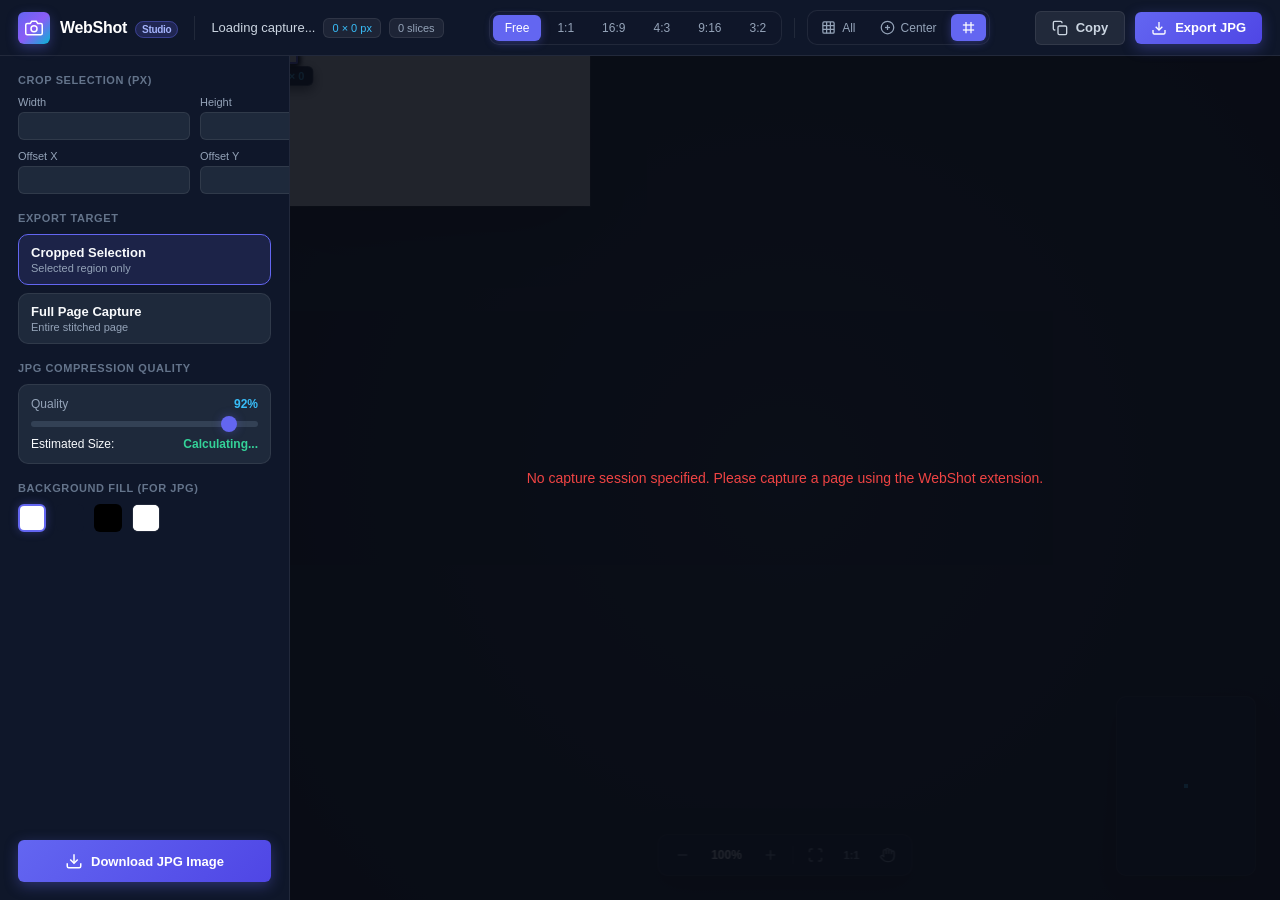
==== editor/editor.html @ 1fea0a53 "Initial commit: WebShot full-page scrolling screenshot and cropper Chrome extension" ====
<!DOCTYPE html>
<html lang="en">
<head>
  <meta charset="UTF-8">
  <meta name="viewport" content="width=device-width, initial-scale=1.0">
  <title>WebShot Editor - Crop & Export JPG</title>
  <link rel="stylesheet" href="editor.css">
</head>
<body>
  <div class="editor-app">
    <!-- Top Navigation Header -->
    <header class="app-header">
      <div class="header-left">
        <div class="brand">
          <div class="brand-logo">
            <svg viewBox="0 0 24 24" fill="none" stroke="currentColor" stroke-width="2">
              <path d="M23 19a2 2 0 0 1-2 2H3a2 2 0 0 1-2-2V8a2 2 0 0 1 2-2h4l2-3h6l2 3h4a2 2 0 0 1 2 2z"></path>
              <circle cx="12" cy="13" r="4"></circle>
            </svg>
          </div>
          <span class="brand-title">WebShot <span class="badge">Studio</span></span>
        </div>
        <div class="meta-divider"></div>
        <div class="page-meta">
          <span id="pageTitle" class="page-title-text" title="Page title">Loading capture...</span>
          <span id="dimensionBadge" class="dimension-badge">0 × 0 px</span>
          <span id="sliceCountBadge" class="slice-badge">0 slices</span>
        </div>
      </div>

      <div class="header-center">
        <!-- Aspect Ratio Controls -->
        <div class="toolbar-group aspect-group" id="aspectRatioGroup">
          <button class="tool-btn active" data-ratio="free" title="Freeform Crop">Free</button>
          <button class="tool-btn" data-ratio="1:1" title="Square (1:1)">1:1</button>
          <button class="tool-btn" data-ratio="16:9" title="Widescreen (16:9)">16:9</button>
          <button class="tool-btn" data-ratio="4:3" title="Standard (4:3)">4:3</button>
          <button class="tool-btn" data-ratio="9:16" title="Vertical Story / Mobile (9:16)">9:16</button>
          <button class="tool-btn" data-ratio="3:2" title="Photo (3:2)">3:2</button>
        </div>

        <div class="toolbar-divider"></div>

        <!-- Crop Utilities -->
        <div class="toolbar-group">
          <button id="btnSelectAll" class="tool-btn icon-tool-btn" title="Select Entire Image">
            <svg viewBox="0 0 24 24" width="15" height="15" fill="none" stroke="currentColor" stroke-width="2">
              <rect x="3" y="3" width="18" height="18" rx="2"></rect>
              <path d="M9 3v18M15 3v18M3 9h18M3 15h18"></path>
            </svg>
            <span>All</span>
          </button>
          <button id="btnCenterCrop" class="tool-btn icon-tool-btn" title="Center Crop Box">
            <svg viewBox="0 0 24 24" width="15" height="15" fill="none" stroke="currentColor" stroke-width="2">
              <circle cx="12" cy="12" r="10"></circle>
              <line x1="12" y1="8" x2="12" y2="16"></line>
              <line x1="8" y1="12" x2="16" y2="12"></line>
            </svg>
            <span>Center</span>
          </button>
          <button id="btnToggleGrid" class="tool-btn icon-tool-btn active" title="Toggle Composition Grid">
            <svg viewBox="0 0 24 24" width="15" height="15" fill="none" stroke="currentColor" stroke-width="2">
              <line x1="8" y1="3" x2="8" y2="21"></line>
              <line x1="16" y1="3" x2="16" y2="21"></line>
              <line x1="3" y1="8" x2="21" y2="8"></line>
              <line x1="3" y1="16" x2="21" y2="16"></line>
            </svg>
          </button>
        </div>
      </div>

      <div class="header-right">
        <!-- Quick Export Buttons -->
        <button id="btnCopyClipboard" class="btn-secondary">
          <svg viewBox="0 0 24 24" width="16" height="16" fill="none" stroke="currentColor" stroke-width="2">
            <rect x="9" y="9" width="13" height="13" rx="2" ry="2"></rect>
            <path d="M5 15H4a2 2 0 0 1-2-2V4a2 2 0 0 1 2-2h9a2 2 0 0 1 2 2v1"></path>
          </svg>
          <span>Copy</span>
        </button>

        <button id="btnOpenExportPanel" class="btn-primary">
          <svg viewBox="0 0 24 24" width="16" height="16" fill="none" stroke="currentColor" stroke-width="2">
            <path d="M21 15v4a2 2 0 0 1-2 2H5a2 2 0 0 1-2-2v-4"></path>
            <polyline points="7 10 12 15 17 10"></polyline>
            <line x1="12" y1="15" x2="12" y2="3"></line>
          </svg>
          <span>Export JPG</span>
        </button>
      </div>
    </header>

    <!-- Main Workspace -->
    <div class="workspace-layout">
      <!-- Left Tool Sidebar (Dimensions, Coordinates, Quick Adjust) -->
      <aside class="sidebar-panel">
        <div class="panel-section">
          <div class="section-heading">Crop Selection (px)</div>
          <div class="input-row">
            <div class="input-field">
              <label for="cropWidthInput">Width</label>
              <input type="number" id="cropWidthInput" min="10" step="1">
            </div>
            <div class="input-field">
              <label for="cropHeightInput">Height</label>
              <input type="number" id="cropHeightInput" min="10" step="1">
            </div>
          </div>
          <div class="input-row">
            <div class="input-field">
              <label for="cropXInput">Offset X</label>
              <input type="number" id="cropXInput" min="0" step="1">
            </div>
            <div class="input-field">
              <label for="cropYInput">Offset Y</label>
              <input type="number" id="cropYInput" min="0" step="1">
            </div>
          </div>
        </div>

        <div class="panel-section">
          <div class="section-heading">Export Target</div>
          <div class="radio-cards">
            <label class="radio-card active">
              <input type="radio" name="exportTarget" value="crop" checked>
              <span class="card-title">Cropped Selection</span>
              <span class="card-desc" id="cropTargetDesc">Selected region only</span>
            </label>
            <label class="radio-card">
              <input type="radio" name="exportTarget" value="full">
              <span class="card-title">Full Page Capture</span>
              <span class="card-desc" id="fullTargetDesc">Entire stitched page</span>
            </label>
          </div>
        </div>

        <div class="panel-section">
          <div class="section-heading">JPG Compression Quality</div>
          <div class="quality-slider-container">
            <div class="quality-header">
              <span class="quality-label">Quality</span>
              <span id="qualityValText" class="quality-val">92%</span>
            </div>
            <input type="range" id="jpgQualitySlider" min="20" max="100" value="92" class="slider-control">
            <div class="quality-footer">
              <span>Estimated Size:</span>
              <span id="estFileSize" class="est-size-val">Calculating...</span>
            </div>
          </div>
        </div>

        <div class="panel-section">
          <div class="section-heading">Background Fill (for JPG)</div>
          <div class="color-presets">
            <button class="color-btn active" data-color="#ffffff" style="background: #ffffff;" title="White"></button>
            <button class="color-btn" data-color="#0f172a" style="background: #0f172a;" title="Dark Slate"></button>
            <button class="color-btn" data-color="#000000" style="background: #000000;" title="Pure Black"></button>
            <div class="color-picker-wrapper">
              <input type="color" id="customBgColor" value="#ffffff">
            </div>
          </div>
        </div>

        <div class="panel-section export-action-box">
          <button id="btnDirectDownload" class="btn-primary btn-block">
            <svg viewBox="0 0 24 24" width="18" height="18" fill="none" stroke="currentColor" stroke-width="2">
              <path d="M21 15v4a2 2 0 0 1-2 2H5a2 2 0 0 1-2-2v-4"></path>
              <polyline points="7 10 12 15 17 10"></polyline>
              <line x1="12" y1="15" x2="12" y2="3"></line>
            </svg>
            <span>Download JPG Image</span>
          </button>
        </div>
      </aside>

      <!-- Central Canvas Viewport Stage -->
      <main class="canvas-stage" id="canvasStage">
        <!-- Loading Spinner Overlay -->
        <div id="loadingOverlay" class="loading-overlay">
          <div class="spinner"></div>
          <div class="loading-text" id="loadingStatusText">Stitching high-resolution capture...</div>
        </div>

        <!-- Canvas Container transformed by pan & zoom -->
        <div class="viewport-viewport" id="viewportViewport">
          <div class="canvas-transform-wrapper" id="canvasTransformWrapper">
            <canvas id="compositeCanvas" class="composite-canvas"></canvas>
            <!-- Interactive Crop Box Overlay Container -->
            <div id="cropperOverlay" class="cropper-overlay">
              <div id="cropShadeTop" class="crop-shade"></div>
              <div id="cropShadeBottom" class="crop-shade"></div>
              <div id="cropShadeLeft" class="crop-shade"></div>
              <div id="cropShadeRight" class="crop-shade"></div>

              <!-- Draggable / Resizable Crop Box -->
              <div id="cropBox" class="crop-box">
                <!-- Grid Lines -->
                <div class="crop-grid-line horizontal h1"></div>
                <div class="crop-grid-line horizontal h2"></div>
                <div class="crop-grid-line vertical v1"></div>
                <div class="crop-grid-line vertical v2"></div>

                <!-- Dimension Badge -->
                <div id="cropBadge" class="crop-box-badge">0 × 0</div>

                <!-- 8 Resize Handles -->
                <div class="crop-handle handle-nw" data-handle="nw"></div>
                <div class="crop-handle handle-n" data-handle="n"></div>
                <div class="crop-handle handle-ne" data-handle="ne"></div>
                <div class="crop-handle handle-e" data-handle="e"></div>
                <div class="crop-handle handle-se" data-handle="se"></div>
                <div class="crop-handle handle-s" data-handle="s"></div>
                <div class="crop-handle handle-sw" data-handle="sw"></div>
                <div class="crop-handle handle-w" data-handle="w"></div>
              </div>
            </div>
          </div>
        </div>

        <!-- Floating Canvas Controls (Zoom, Pan, Fit) -->
        <div class="floating-controls">
          <button id="btnZoomOut" class="float-btn" title="Zoom Out (-)">
            <svg viewBox="0 0 24 24" width="16" height="16" fill="none" stroke="currentColor" stroke-width="2">
              <line x1="5" y1="12" x2="19" y2="12"></line>
            </svg>
          </button>
          <span id="zoomLevelText" class="zoom-text">100%</span>
          <button id="btnZoomIn" class="float-btn" title="Zoom In (+)">
            <svg viewBox="0 0 24 24" width="16" height="16" fill="none" stroke="currentColor" stroke-width="2">
              <line x1="12" y1="5" x2="12" y2="19"></line>
              <line x1="5" y1="12" x2="19" y2="12"></line>
            </svg>
          </button>
          <div class="float-divider"></div>
          <button id="btnFitScreen" class="float-btn" title="Fit to Screen">
            <svg viewBox="0 0 24 24" width="16" height="16" fill="none" stroke="currentColor" stroke-width="2">
              <path d="M8 3H5a2 2 0 0 0-2 2v3m18 0V5a2 2 0 0 0-2-2h-3m0 18h3a2 2 0 0 0 2-2v-3M3 16v3a2 2 0 0 0 2 2h3"></path>
            </svg>
          </button>
          <button id="btnActualSize" class="float-btn" title="100% Actual Size">
            <span>1:1</span>
          </button>
          <button id="btnPanTool" class="float-btn" title="Toggle Pan / Hand Tool (Space + Drag)">
            <svg viewBox="0 0 24 24" width="16" height="16" fill="none" stroke="currentColor" stroke-width="2">
              <path d="M18 11V6a2 2 0 0 0-2-2v0a2 2 0 0 0-2 2v0"></path>
              <path d="M14 10V4a2 2 0 0 0-2-2v0a2 2 0 0 0-2 2v2"></path>
              <path d="M10 10.5V6a2 2 0 0 0-2-2v0a2 2 0 0 0-2 2v8"></path>
              <path d="M18 8a2 2 0 1 1 4 0v6a8 8 0 0 1-8 8h-2c-2.8 0-4.5-.86-5.99-2.34l-3.6-3.6a2 2 0 0 1 2.83-2.82L7 15"></path>
            </svg>
          </button>
        </div>

        <!-- Minimap Navigator Thumbnail -->
        <div id="minimap" class="minimap-container">
          <canvas id="minimapCanvas" class="minimap-canvas"></canvas>
          <div id="minimapViewportRect" class="minimap-viewport-rect"></div>
        </div>
      </main>
    </div>

    <!-- Export Modal Dialog -->
    <dialog id="exportDialog" class="modal-dialog">
      <div class="modal-card">
        <div class="modal-header">
          <div class="modal-title">Export Screenshot to JPG</div>
          <button id="btnCloseModal" class="btn-close-modal">✕</button>
        </div>
        <div class="modal-body">
          <div class="form-group">
            <label for="exportFilename">Filename</label>
            <div class="input-with-ext">
              <input type="text" id="exportFilename" value="webshot-capture">
              <span class="file-ext">.jpg</span>
            </div>
          </div>

          <div class="export-summary-grid">
            <div class="summary-item">
              <span class="summary-lbl">Resolution</span>
              <span id="modalExportRes" class="summary-val">0 × 0 px</span>
            </div>
            <div class="summary-item">
              <span class="summary-lbl">Est. Size</span>
              <span id="modalExportSize" class="summary-val">~1.2 MB</span>
            </div>
            <div class="summary-item">
              <span class="summary-lbl">Format</span>
              <span class="summary-val">JPEG (JPG)</span>
            </div>
            <div class="summary-item">
              <span class="summary-lbl">Quality</span>
              <span id="modalQualityText" class="summary-val">92%</span>
            </div>
          </div>
        </div>
        <div class="modal-footer">
          <button id="btnModalCancel" class="btn-secondary">Cancel</button>
          <button id="btnModalCopy" class="btn-secondary">Copy Image</button>
          <button id="btnModalDownload" class="btn-primary">Download JPG</button>
        </div>
      </div>
    </dialog>

    <!-- Toast Notification Banner -->
    <div id="toastNotification" class="toast-notification hidden">
      <span id="toastIcon">✓</span>
      <span id="toastMessage">Success!</span>
    </div>
  </div>

  <script src="cropper.js"></script>
  <script src="editor.js"></script>
</body>
</html>
---- editor/editor.css ----
/* WebShot Studio Editor Stylesheet */
:root {
  --bg-darkest: #090d16;
  --bg-dark: #0f172a;
  --bg-panel: #1e293b;
  --bg-panel-hover: #334155;
  --border-color: rgba(255, 255, 255, 0.08);
  --border-highlight: rgba(99, 102, 241, 0.4);
  --primary: #6366f1;
  --primary-hover: #4f46e5;
  --primary-glow: rgba(99, 102, 241, 0.35);
  --accent-cyan: #06b6d4;
  --accent-emerald: #10b981;
  --text-main: #f8fafc;
  --text-muted: #94a3b8;
  --text-dim: #64748b;
  --radius-lg: 14px;
  --radius-md: 10px;
  --radius-sm: 6px;
  --font-family: -apple-system, BlinkMacSystemFont, 'Segoe UI', Roboto, Helvetica, Arial, sans-serif;
}

* {
  box-sizing: border-box;
  margin: 0;
  padding: 0;
}

html, body {
  width: 100%;
  height: 100%;
  overflow: hidden;
  background-color: var(--bg-darkest);
  color: var(--text-main);
  font-family: var(--font-family);
  user-select: none;
}

.editor-app {
  display: flex;
  flex-direction: column;
  width: 100vw;
  height: 100vh;
}

/* Header */
.app-header {
  height: 56px;
  background: var(--bg-dark);
  border-bottom: 1px solid var(--border-color);
  display: flex;
  align-items: center;
  justify-content: space-between;
  padding: 0 18px;
  z-index: 100;
  flex-shrink: 0;
}

.header-left {
  display: flex;
  align-items: center;
  gap: 16px;
}

.brand {
  display: flex;
  align-items: center;
  gap: 10px;
}

.brand-logo {
  width: 32px;
  height: 32px;
  border-radius: var(--radius-sm);
  background: linear-gradient(135deg, #6366f1, #8b5cf6, #06b6d4);
  display: flex;
  align-items: center;
  justify-content: center;
  box-shadow: 0 4px 12px var(--primary-glow);
}

.brand-logo svg {
  width: 18px;
  height: 18px;
  color: #ffffff;
}

.brand-title {
  font-size: 16px;
  font-weight: 700;
  letter-spacing: -0.3px;
  color: #ffffff;
}

.brand-title .badge {
  font-size: 10px;
  font-weight: 800;
  padding: 2px 6px;
  background: rgba(99, 102, 241, 0.2);
  color: #a5b4fc;
  border: 1px solid rgba(99, 102, 241, 0.4);
  border-radius: 999px;
  margin-left: 4px;
}

.meta-divider {
  width: 1px;
  height: 24px;
  background: var(--border-color);
}

.page-meta {
  display: flex;
  align-items: center;
  gap: 8px;
}

.page-title-text {
  font-size: 13px;
  font-weight: 500;
  color: #cbd5e1;
  max-width: 240px;
  white-space: nowrap;
  overflow: hidden;
  text-overflow: ellipsis;
}

.dimension-badge, .slice-badge {
  font-size: 11px;
  padding: 3px 8px;
  background: rgba(255, 255, 255, 0.06);
  border: 1px solid rgba(255, 255, 255, 0.08);
  border-radius: var(--radius-sm);
  color: #94a3b8;
  font-variant-numeric: tabular-nums;
}

.dimension-badge {
  color: #38bdf8;
}

/* Header Center Toolbar */
.header-center {
  display: flex;
  align-items: center;
  gap: 12px;
}

.toolbar-group {
  display: flex;
  align-items: center;
  gap: 4px;
  background: rgba(15, 23, 42, 0.6);
  border: 1px solid var(--border-color);
  padding: 3px;
  border-radius: var(--radius-md);
}

.toolbar-divider {
  width: 1px;
  height: 20px;
  background: var(--border-color);
}

.tool-btn {
  background: transparent;
  color: var(--text-muted);
  border: none;
  border-radius: var(--radius-sm);
  padding: 6px 12px;
  font-size: 12px;
  font-weight: 500;
  cursor: pointer;
  transition: all 0.15s ease;
  display: flex;
  align-items: center;
  gap: 6px;
}

.tool-btn:hover {
  background: rgba(255, 255, 255, 0.08);
  color: var(--text-main);
}

.tool-btn.active {
  background: var(--primary);
  color: #ffffff;
  box-shadow: 0 2px 8px var(--primary-glow);
}

.icon-tool-btn {
  padding: 6px 10px;
}

/* Header Right */
.header-right {
  display: flex;
  align-items: center;
  gap: 10px;
}

.btn-primary, .btn-secondary {
  border: none;
  border-radius: var(--radius-sm);
  font-size: 13px;
  font-weight: 600;
  padding: 8px 16px;
  cursor: pointer;
  display: flex;
  align-items: center;
  gap: 8px;
  transition: all 0.15s ease;
}

.btn-primary {
  background: linear-gradient(135deg, #6366f1 0%, #4f46e5 100%);
  color: #ffffff;
  box-shadow: 0 4px 14px var(--primary-glow);
}

.btn-primary:hover {
  transform: translateY(-1px);
  box-shadow: 0 6px 18px rgba(99, 102, 241, 0.5);
}

.btn-secondary {
  background: rgba(255, 255, 255, 0.08);
  color: #cbd5e1;
  border: 1px solid var(--border-color);
}

.btn-secondary:hover {
  background: rgba(255, 255, 255, 0.12);
  color: #ffffff;
}

.btn-block {
  width: 100%;
  justify-content: center;
  padding: 12px 16px;
}

/* Workspace Layout */
.workspace-layout {
  display: flex;
  flex: 1;
  overflow: hidden;
  position: relative;
}

/* Sidebar Panel */
.sidebar-panel {
  width: 290px;
  background: var(--bg-dark);
  border-right: 1px solid var(--border-color);
  display: flex;
  flex-direction: column;
  gap: 18px;
  padding: 18px;
  overflow-y: auto;
  flex-shrink: 0;
  z-index: 20;
}

.panel-section {
  display: flex;
  flex-direction: column;
  gap: 10px;
}

.section-heading {
  font-size: 11px;
  font-weight: 700;
  text-transform: uppercase;
  letter-spacing: 0.6px;
  color: var(--text-dim);
}

.input-row {
  display: grid;
  grid-template-columns: 1fr 1fr;
  gap: 10px;
}

.input-field {
  display: flex;
  flex-direction: column;
  gap: 4px;
}

.input-field label {
  font-size: 11px;
  color: var(--text-muted);
}

.input-field input {
  background: #1e293b;
  border: 1px solid var(--border-color);
  border-radius: var(--radius-sm);
  color: var(--text-main);
  padding: 6px 10px;
  font-size: 12px;
  font-family: inherit;
  outline: none;
}

.input-field input:focus {
  border-color: var(--border-highlight);
}

/* Radio Cards */
.radio-cards {
  display: flex;
  flex-direction: column;
  gap: 8px;
}

.radio-card {
  background: #1e293b;
  border: 1px solid var(--border-color);
  border-radius: var(--radius-md);
  padding: 10px 12px;
  display: flex;
  flex-direction: column;
  gap: 2px;
  cursor: pointer;
  transition: all 0.15s ease;
}

.radio-card input {
  display: none;
}

.radio-card:hover {
  background: #283548;
}

.radio-card.active {
  background: rgba(99, 102, 241, 0.15);
  border-color: var(--primary);
}

.radio-card .card-title {
  font-size: 13px;
  font-weight: 600;
  color: var(--text-main);
}

.radio-card .card-desc {
  font-size: 11px;
  color: var(--text-muted);
}

/* Quality Slider */
.quality-slider-container {
  background: #1e293b;
  border: 1px solid var(--border-color);
  border-radius: var(--radius-md);
  padding: 12px;
  display: flex;
  flex-direction: column;
  gap: 10px;
}

.quality-header, .quality-footer {
  display: flex;
  justify-content: space-between;
  font-size: 12px;
}

.quality-label {
  color: var(--text-muted);
}

.quality-val {
  color: #38bdf8;
  font-weight: 700;
}

.slider-control {
  -webkit-appearance: none;
  width: 100%;
  height: 6px;
  background: #334155;
  border-radius: 3px;
  outline: none;
}

.slider-control::-webkit-slider-thumb {
  -webkit-appearance: none;
  appearance: none;
  width: 16px;
  height: 16px;
  border-radius: 50%;
  background: var(--primary);
  cursor: pointer;
  box-shadow: 0 0 10px var(--primary-glow);
}

.est-size-val {
  color: #34d399;
  font-weight: 600;
}

/* Color Presets */
.color-presets {
  display: flex;
  align-items: center;
  gap: 10px;
}

.color-btn {
  width: 28px;
  height: 28px;
  border-radius: var(--radius-sm);
  border: 2px solid transparent;
  cursor: pointer;
  transition: transform 0.15s ease;
}

.color-btn:hover {
  transform: scale(1.1);
}

.color-btn.active {
  border-color: var(--primary);
  box-shadow: 0 0 8px var(--primary-glow);
}

.color-picker-wrapper {
  position: relative;
  width: 28px;
  height: 28px;
  border-radius: var(--radius-sm);
  overflow: hidden;
  border: 1px solid var(--border-color);
}

.color-picker-wrapper input[type="color"] {
  position: absolute;
  top: -8px;
  left: -8px;
  width: 44px;
  height: 44px;
  cursor: pointer;
  border: none;
}

/* Export Action Box */
.export-action-box {
  margin-top: auto;
  padding-top: 10px;
}

/* Canvas Viewport Stage */
.canvas-stage {
  flex: 1;
  position: relative;
  overflow: hidden;
  background: radial-gradient(circle at 50% 50%, #172033 0%, #090d16 100%);
  display: flex;
  align-items: center;
  justify-content: center;
}

.viewport-viewport {
  width: 100%;
  height: 100%;
  position: relative;
  overflow: hidden;
  cursor: default;
}

.viewport-viewport.panning {
  cursor: grab;
}

.viewport-viewport.panning:active {
  cursor: grabbing;
}

.canvas-transform-wrapper {
  position: absolute;
  top: 0;
  left: 0;
  transform-origin: 0 0;
  display: inline-block;
  will-change: transform;
}

.composite-canvas {
  display: block;
  box-shadow: 0 25px 60px -15px rgba(0, 0, 0, 0.8), 0 0 0 1px rgba(255, 255, 255, 0.1);
  background: #ffffff;
}

/* Interactive Cropper Overlay */
.cropper-overlay {
  position: absolute;
  top: 0;
  left: 0;
  width: 100%;
  height: 100%;
  pointer-events: none;
}

.crop-shade {
  position: absolute;
  background: rgba(0, 0, 0, 0.65);
  pointer-events: auto;
}

.crop-box {
  position: absolute;
  border: 2px solid #6366f1;
  box-shadow: 0 0 0 1px rgba(255, 255, 255, 0.8), 0 0 25px rgba(99, 102, 241, 0.5);
  pointer-events: auto;
  cursor: move;
}

.crop-box.no-grid .crop-grid-line {
  display: none;
}

.crop-grid-line {
  position: absolute;
  background: rgba(255, 255, 255, 0.25);
  pointer-events: none;
}

.crop-grid-line.horizontal {
  left: 0;
  right: 0;
  height: 1px;
}

.crop-grid-line.h1 { top: 33.333%; }
.crop-grid-line.h2 { top: 66.666%; }

.crop-grid-line.vertical {
  top: 0;
  bottom: 0;
  width: 1px;
}

.crop-grid-line.v1 { left: 33.333%; }
.crop-grid-line.v2 { left: 66.666%; }

.crop-box-badge {
  position: absolute;
  bottom: -28px;
  left: 50%;
  transform: translateX(-50%);
  background: #0f172a;
  border: 1px solid rgba(255, 255, 255, 0.2);
  color: #38bdf8;
  font-size: 11px;
  font-weight: 700;
  padding: 3px 8px;
  border-radius: var(--radius-sm);
  white-space: nowrap;
  pointer-events: none;
  box-shadow: 0 4px 12px rgba(0, 0, 0, 0.6);
}

/* Crop Handles */
.crop-handle {
  position: absolute;
  width: 12px;
  height: 12px;
  background: #ffffff;
  border: 2px solid #6366f1;
  border-radius: 50%;
  box-shadow: 0 2px 6px rgba(0, 0, 0, 0.6);
  pointer-events: auto;
  transition: transform 0.1s ease;
}

.crop-handle:hover {
  transform: scale(1.3);
  background: #818cf8;
}

.handle-nw { top: -6px; left: -6px; cursor: nwse-resize; }
.handle-n  { top: -6px; left: calc(50% - 6px); cursor: ns-resize; border-radius: 2px; }
.handle-ne { top: -6px; right: -6px; cursor: nesw-resize; }
.handle-e  { top: calc(50% - 6px); right: -6px; cursor: ew-resize; border-radius: 2px; }
.handle-se { bottom: -6px; right: -6px; cursor: nwse-resize; }
.handle-s  { bottom: -6px; left: calc(50% - 6px); cursor: ns-resize; border-radius: 2px; }
.handle-sw { bottom: -6px; left: -6px; cursor: nesw-resize; }
.handle-w  { top: calc(50% - 6px); left: -6px; cursor: ew-resize; border-radius: 2px; }

/* Floating Controls (Zoom, Pan) */
.floating-controls {
  position: absolute;
  bottom: 24px;
  left: 50%;
  transform: translateX(-50%);
  background: rgba(15, 23, 42, 0.88);
  backdrop-filter: blur(12px);
  -webkit-backdrop-filter: blur(12px);
  border: 1px solid var(--border-color);
  border-radius: var(--radius-md);
  padding: 6px 10px;
  display: flex;
  align-items: center;
  gap: 8px;
  box-shadow: 0 10px 30px rgba(0, 0, 0, 0.5);
  z-index: 30;
}

.float-btn {
  background: transparent;
  border: none;
  color: var(--text-muted);
  width: 28px;
  height: 28px;
  border-radius: var(--radius-sm);
  display: flex;
  align-items: center;
  justify-content: center;
  cursor: pointer;
  transition: all 0.15s ease;
  font-size: 11px;
  font-weight: 700;
}

.float-btn:hover {
  background: rgba(255, 255, 255, 0.1);
  color: var(--text-main);
}

.float-btn.active {
  background: var(--primary);
  color: #ffffff;
}

.zoom-text {
  font-size: 12px;
  font-weight: 600;
  color: var(--text-main);
  min-width: 44px;
  text-align: center;
}

.float-divider {
  width: 1px;
  height: 18px;
  background: var(--border-color);
}

/* Minimap */
.minimap-container {
  position: absolute;
  bottom: 24px;
  right: 24px;
  width: 140px;
  height: 180px;
  background: rgba(15, 23, 42, 0.88);
  backdrop-filter: blur(12px);
  border: 1px solid var(--border-color);
  border-radius: var(--radius-md);
  overflow: hidden;
  box-shadow: 0 10px 30px rgba(0, 0, 0, 0.6);
  z-index: 30;
  display: flex;
  align-items: center;
  justify-content: center;
}

.minimap-canvas {
  width: 100%;
  height: 100%;
  object-fit: contain;
}

.minimap-viewport-rect {
  position: absolute;
  border: 2px solid #38bdf8;
  background: rgba(56, 189, 248, 0.2);
  pointer-events: none;
}

/* Loading Overlay */
.loading-overlay {
  position: absolute;
  top: 0;
  left: 0;
  width: 100%;
  height: 100%;
  background: rgba(9, 13, 22, 0.9);
  display: flex;
  flex-direction: column;
  align-items: center;
  justify-content: center;
  gap: 16px;
  z-index: 80;
  transition: opacity 0.3s ease;
}

.loading-overlay.hidden {
  opacity: 0;
  pointer-events: none;
}

.spinner {
  width: 40px;
  height: 40px;
  border: 3px solid rgba(99, 102, 241, 0.2);
  border-top-color: var(--primary);
  border-radius: 50%;
  animation: spin 0.8s linear infinite;
}

@keyframes spin {
  to { transform: rotate(360deg); }
}

.loading-text {
  font-size: 14px;
  color: #cbd5e1;
  font-weight: 500;
}

/* Export Dialog Modal */
.modal-dialog {
  border: none;
  background: transparent;
  padding: 0;
  margin: auto;
  outline: none;
}

.modal-dialog::backdrop {
  background: rgba(0, 0, 0, 0.75);
  backdrop-filter: blur(8px);
}

.modal-card {
  width: 440px;
  background: var(--bg-panel);
  border: 1px solid var(--border-color);
  border-radius: var(--radius-lg);
  box-shadow: 0 25px 60px rgba(0, 0, 0, 0.7);
  overflow: hidden;
}

.modal-header {
  padding: 16px 20px;
  border-bottom: 1px solid var(--border-color);
  display: flex;
  align-items: center;
  justify-content: space-between;
}

.modal-title {
  font-size: 15px;
  font-weight: 700;
  color: #ffffff;
}

.btn-close-modal {
  background: transparent;
  border: none;
  color: var(--text-muted);
  font-size: 16px;
  cursor: pointer;
  padding: 4px;
}

.btn-close-modal:hover {
  color: #ffffff;
}

.modal-body {
  padding: 20px;
  display: flex;
  flex-direction: column;
  gap: 16px;
}

.form-group {
  display: flex;
  flex-direction: column;
  gap: 6px;
}

.form-group label {
  font-size: 12px;
  color: var(--text-muted);
  font-weight: 500;
}

.input-with-ext {
  display: flex;
  align-items: center;
  background: #0f172a;
  border: 1px solid var(--border-color);
  border-radius: var(--radius-sm);
  overflow: hidden;
}

.input-with-ext input {
  flex: 1;
  background: transparent;
  border: none;
  color: var(--text-main);
  padding: 8px 12px;
  font-size: 13px;
  outline: none;
}

.file-ext {
  padding: 8px 12px;
  background: rgba(255, 255, 255, 0.05);
  color: var(--text-dim);
  font-size: 12px;
  font-weight: 600;
  border-left: 1px solid var(--border-color);
}

.export-summary-grid {
  display: grid;
  grid-template-columns: 1fr 1fr;
  gap: 10px;
  background: #0f172a;
  border: 1px solid var(--border-color);
  border-radius: var(--radius-md);
  padding: 12px;
}

.summary-item {
  display: flex;
  flex-direction: column;
  gap: 2px;
}

.summary-lbl {
  font-size: 10px;
  text-transform: uppercase;
  color: var(--text-dim);
  font-weight: 600;
}

.summary-val {
  font-size: 13px;
  color: var(--text-main);
  font-weight: 600;
}

.modal-footer {
  padding: 16px 20px;
  border-top: 1px solid var(--border-color);
  background: rgba(15, 23, 42, 0.6);
  display: flex;
  justify-content: flex-end;
  gap: 10px;
}

/* Toast Notification */
.toast-notification {
  position: fixed;
  bottom: 24px;
  left: 24px;
  background: #10b981;
  color: #022c22;
  font-size: 13px;
  font-weight: 700;
  padding: 10px 16px;
  border-radius: var(--radius-md);
  box-shadow: 0 10px 30px rgba(16, 185, 129, 0.4);
  display: flex;
  align-items: center;
  gap: 8px;
  z-index: 1000;
  transition: all 0.3s cubic-bezier(0.16, 1, 0.3, 1);
  transform: translateY(0);
}

.toast-notification.hidden {
  opacity: 0;
  transform: translateY(20px);
  pointer-events: none;
}
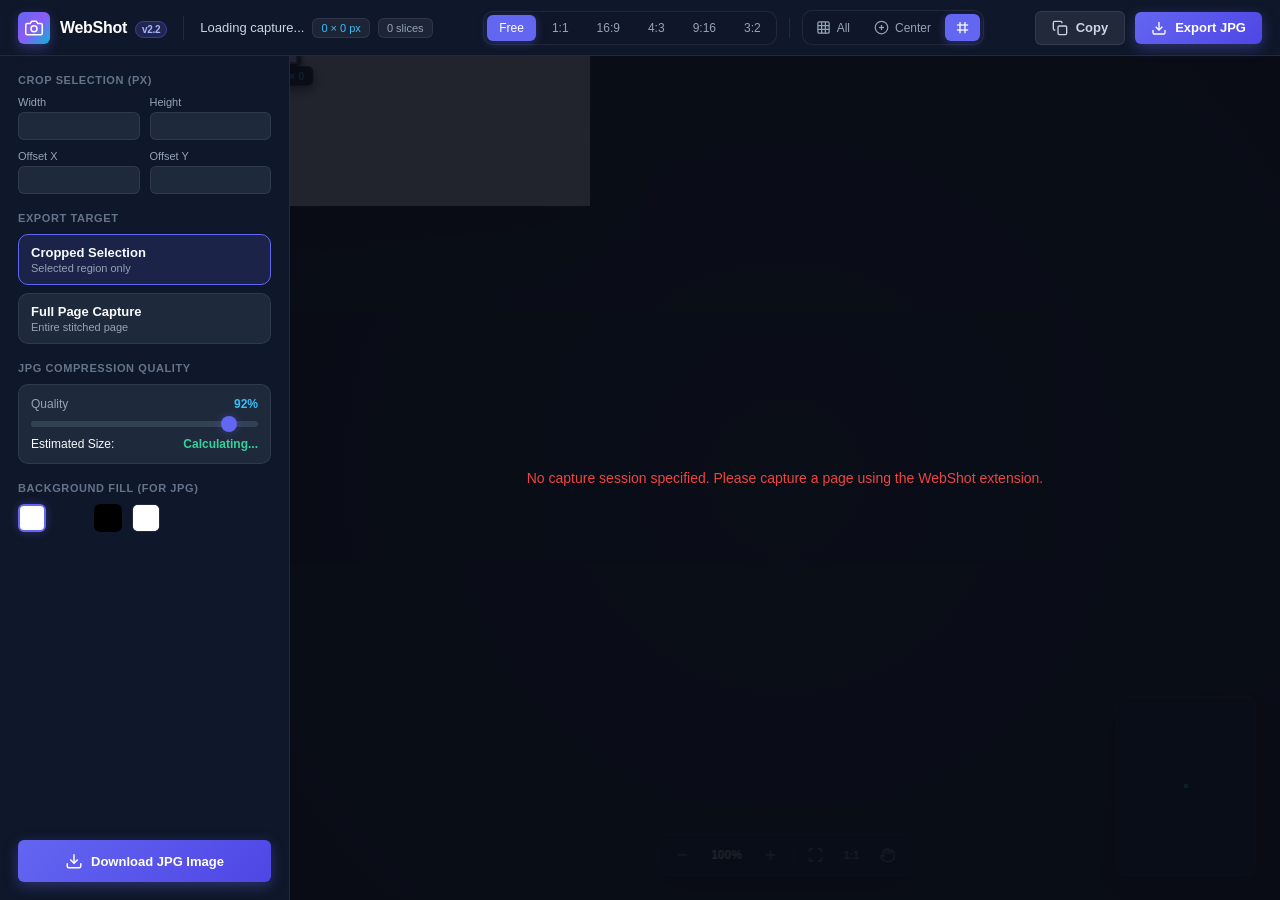
==== commit 9490d041: "fix(editor): direct canvas offset stitching, 1:1 unscaled cropper coordinates, and v2.2 badges" ====
--- a/editor/editor.html
+++ b/editor/editor.html
@@ -18,7 +18,7 @@
               <circle cx="12" cy="13" r="4"></circle>
             </svg>
           </div>
-          <span class="brand-title">WebShot <span class="badge">Studio</span></span>
+          <span class="brand-title">WebShot <span class="badge">v2.2</span></span>
         </div>
         <div class="meta-divider"></div>
         <div class="page-meta">
--- a/editor/editor.css
+++ b/editor/editor.css
@@ -258,14 +258,34 @@
   gap: 18px;
   padding: 18px;
   overflow-y: auto;
+  overflow-x: hidden;
+  box-sizing: border-box;
   flex-shrink: 0;
   z-index: 20;
 }
 
+.sidebar-panel::-webkit-scrollbar {
+  width: 5px;
+}
+
+.sidebar-panel::-webkit-scrollbar-track {
+  background: transparent;
+}
+
+.sidebar-panel::-webkit-scrollbar-thumb {
+  background: rgba(255, 255, 255, 0.15);
+  border-radius: 4px;
+}
+
+.sidebar-panel::-webkit-scrollbar-thumb:hover {
+  background: rgba(255, 255, 255, 0.25);
+}
+
 .panel-section {
   display: flex;
   flex-direction: column;
   gap: 10px;
+  min-width: 0;
 }
 
 .section-heading {
@@ -278,14 +298,17 @@
 
 .input-row {
   display: grid;
-  grid-template-columns: 1fr 1fr;
+  grid-template-columns: repeat(2, minmax(0, 1fr));
   gap: 10px;
+  width: 100%;
+  box-sizing: border-box;
 }
 
 .input-field {
   display: flex;
   flex-direction: column;
   gap: 4px;
+  min-width: 0;
 }
 
 .input-field label {
@@ -294,6 +317,9 @@
 }
 
 .input-field input {
+  width: 100%;
+  min-width: 0;
+  box-sizing: border-box;
   background: #1e293b;
   border: 1px solid var(--border-color);
   border-radius: var(--radius-sm);
@@ -379,6 +405,7 @@
 
 .slider-control {
   -webkit-appearance: none;
+  appearance: none;
   width: 100%;
   height: 6px;
   background: #334155;
@@ -700,6 +727,7 @@
 
 .loading-overlay.hidden {
   opacity: 0;
+  display: none !important;
   pointer-events: none;
 }
 
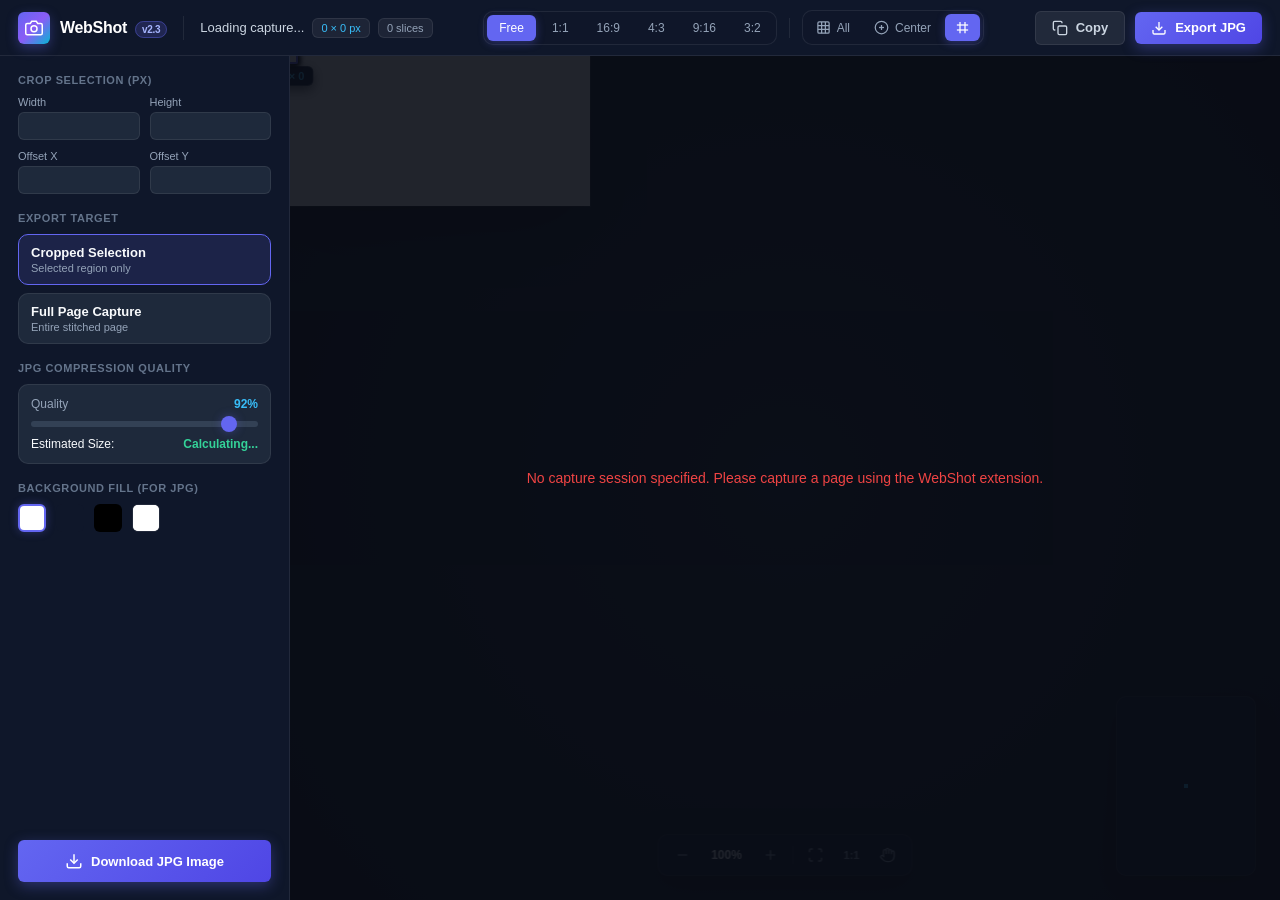
==== commit 8efaebca: "chore: bump version to v2.3 with smart sticky element de-duplication" ====
--- a/editor/editor.html
+++ b/editor/editor.html
@@ -18,7 +18,7 @@
               <circle cx="12" cy="13" r="4"></circle>
             </svg>
           </div>
-          <span class="brand-title">WebShot <span class="badge">v2.2</span></span>
+          <span class="brand-title">WebShot <span class="badge">v2.3</span></span>
         </div>
         <div class="meta-divider"></div>
         <div class="page-meta">
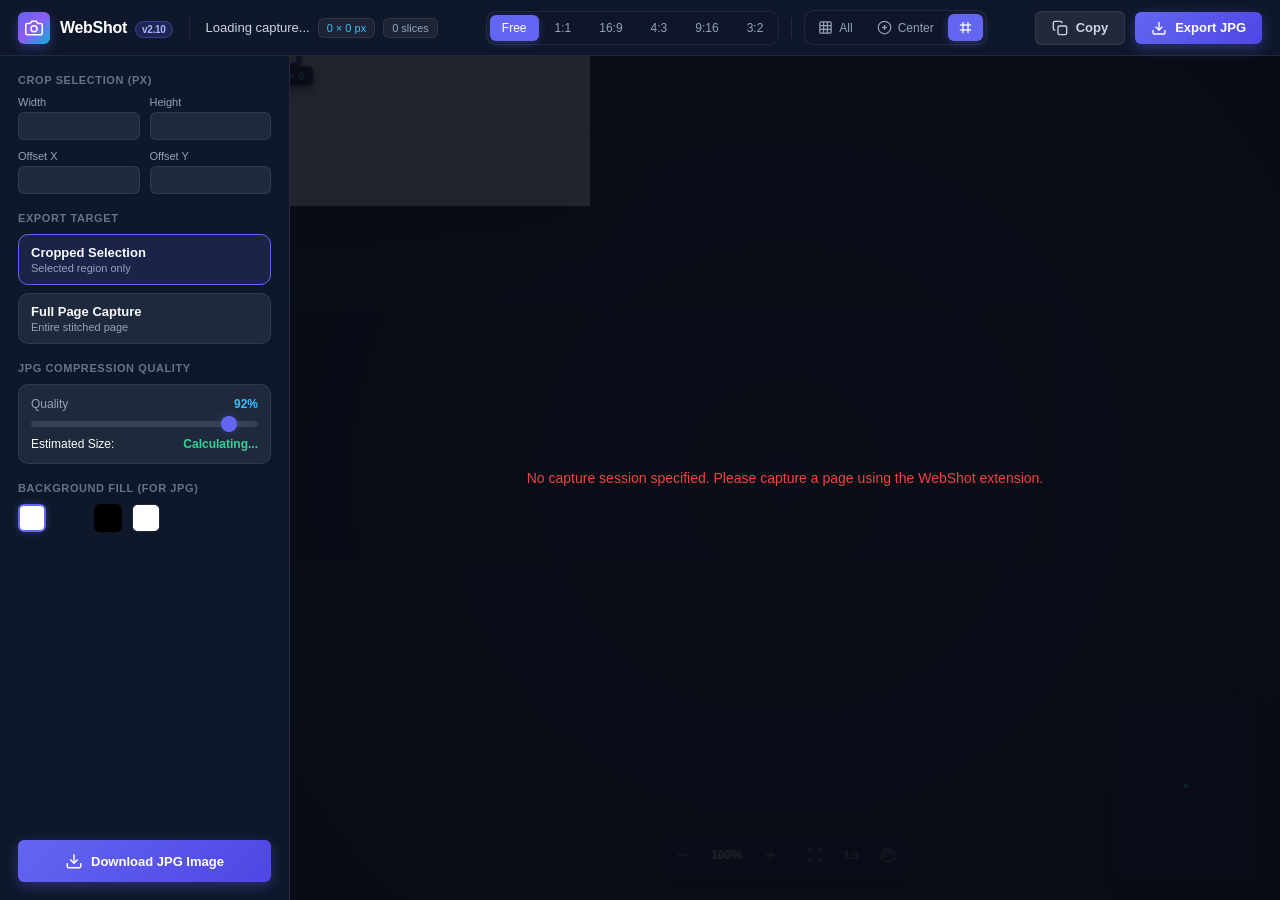
==== commit 57c7f5ab: "fix(capture): robust unified scroll container detection and subpixel gap clamping (v2.10.0)" ====
--- a/editor/editor.html
+++ b/editor/editor.html
@@ -18,7 +18,7 @@
               <circle cx="12" cy="13" r="4"></circle>
             </svg>
           </div>
-          <span class="brand-title">WebShot <span class="badge">v2.3</span></span>
+          <span class="brand-title">WebShot <span class="badge">v2.10</span></span>
         </div>
         <div class="meta-divider"></div>
         <div class="page-meta">
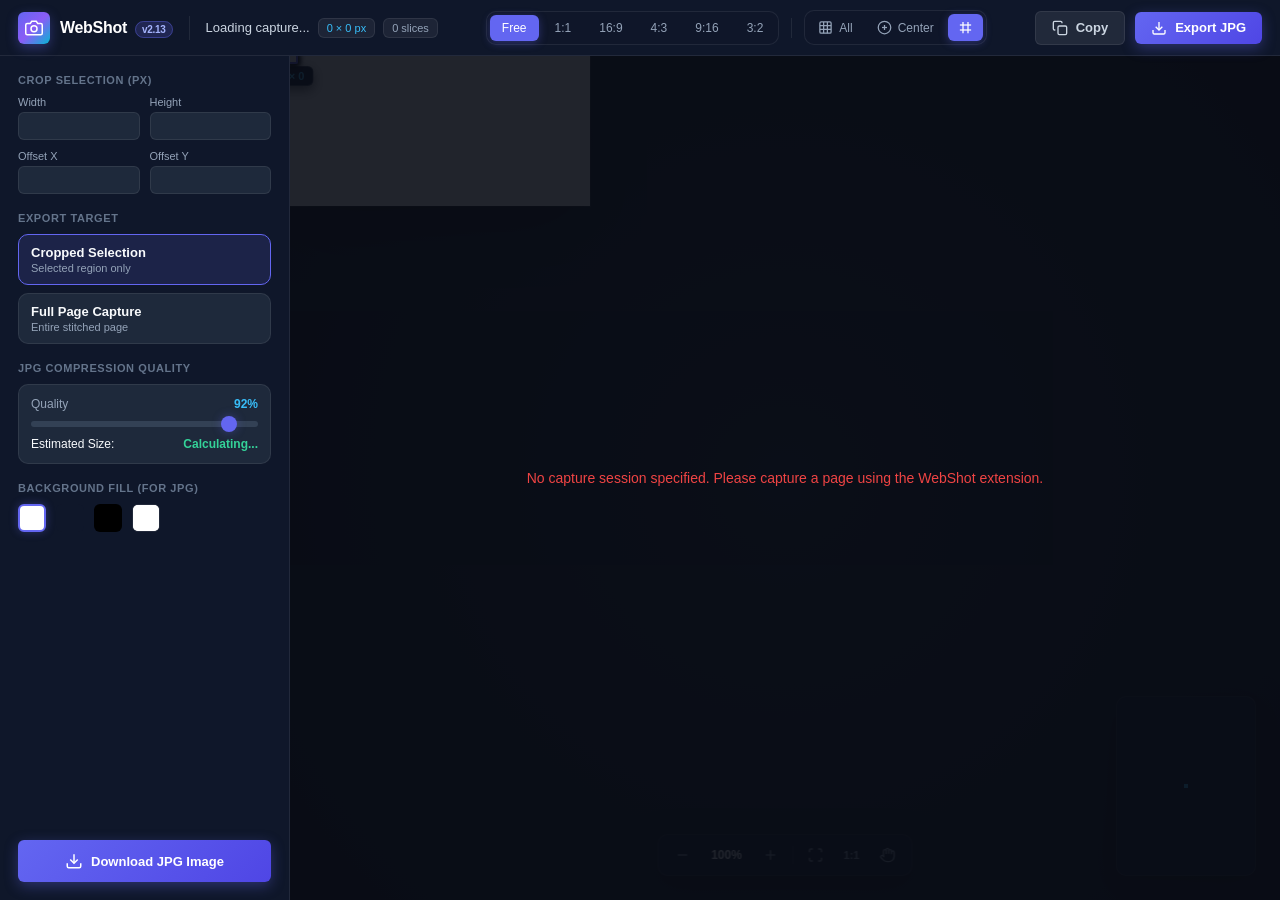
==== commit 7b28fd16: "chore: release v2.13.0 with robust V4 scroll engine" ====
--- a/editor/editor.html
+++ b/editor/editor.html
@@ -18,7 +18,7 @@
               <circle cx="12" cy="13" r="4"></circle>
             </svg>
           </div>
-          <span class="brand-title">WebShot <span class="badge">v2.10</span></span>
+          <span class="brand-title">WebShot <span class="badge">v2.13</span></span>
         </div>
         <div class="meta-divider"></div>
         <div class="page-meta">
